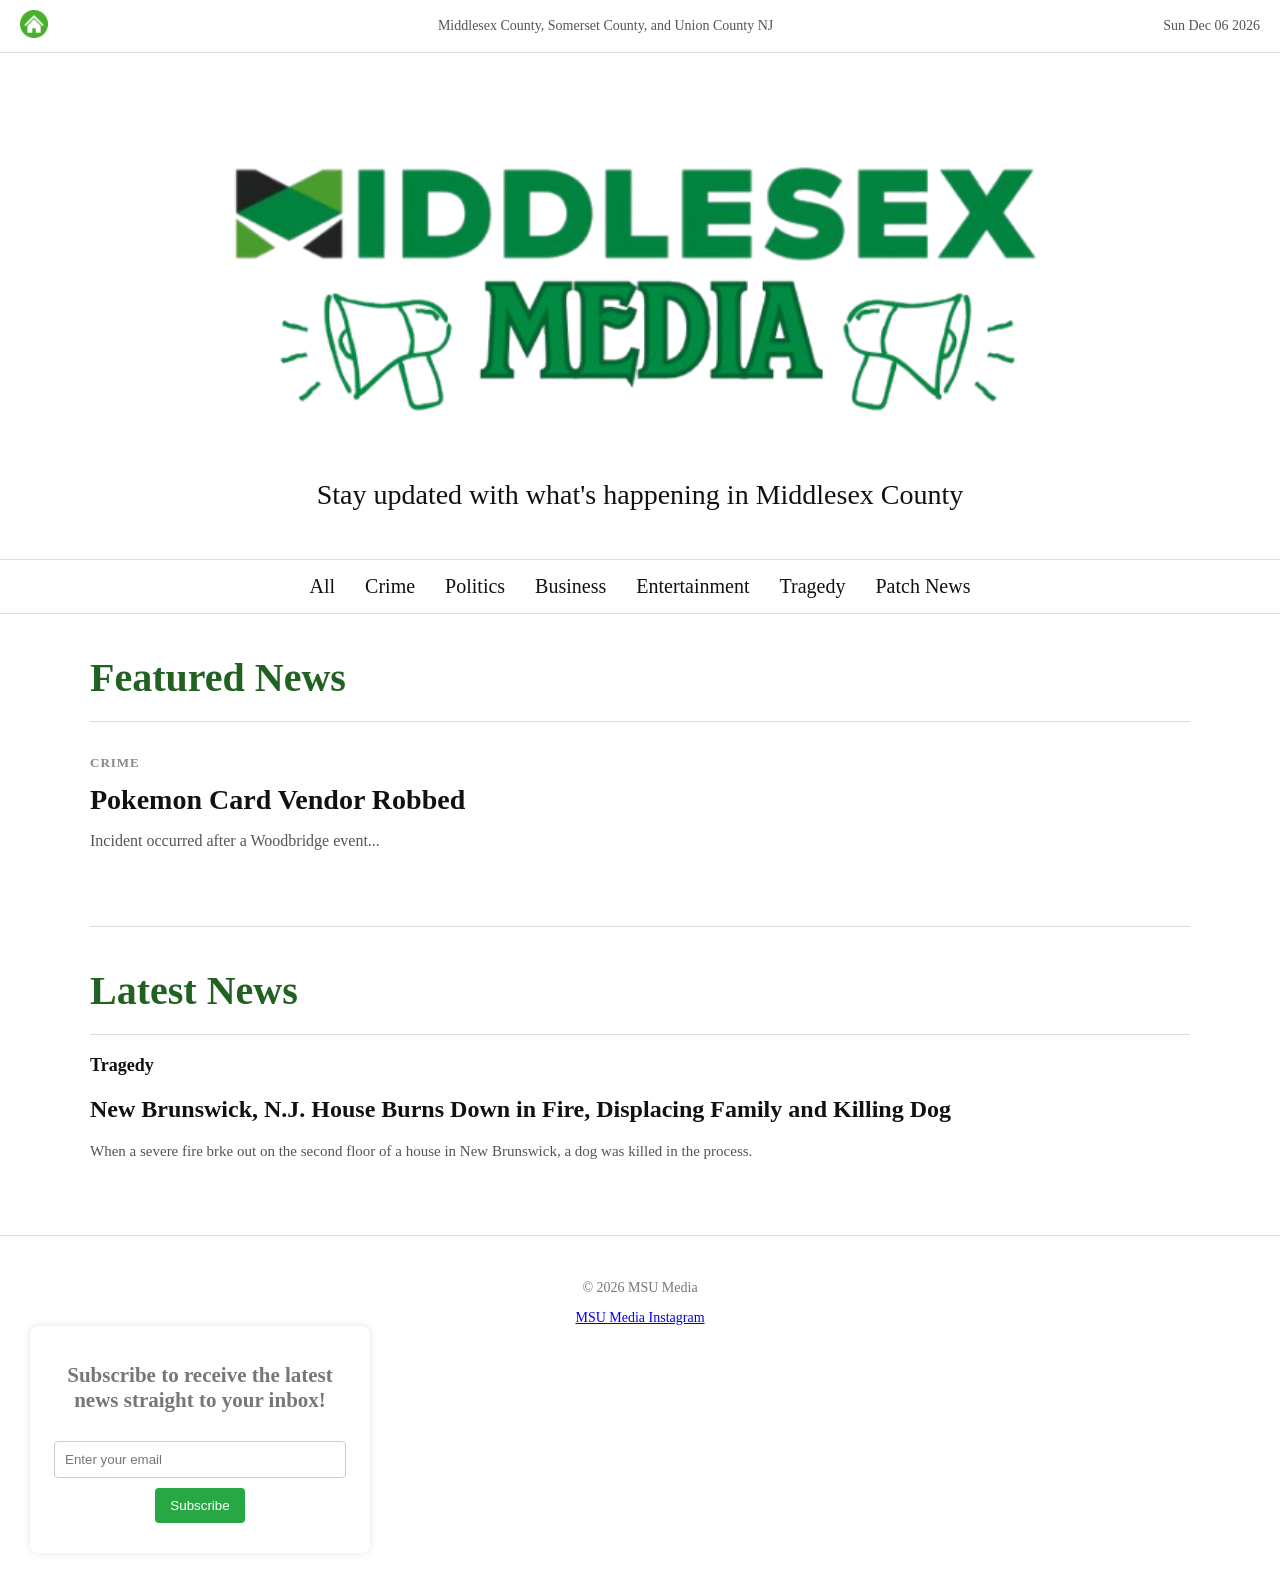
==== index.html @ 53d73803 "Change title and footer to MSU Media branding Updated the title and footer information to reflect th" ====
<!DOCTYPE html>
<html lang="en">
<head>
<meta charset="UTF-8">
<meta name="viewport" content="width=device-width, initial-scale=1.0">
<title>MSU Media</title>
<link rel="stylesheet" href="style.css">
</head>

<body>

<div class="topbar">
    <div class="top-left">
        <a href="index.html">
            <img src="usableIcon1.png" alt="Home">
        </a>
    </div>

    <span>Middlesex County, Somerset County, and Union County NJ</span>
    <span id="date"></span>
</div>
<header class="masthead">
    <a href="#" id="homeLogo">
        <img src="middlesexmedia.png" alt="Logo">
    </a>
    <p class="tagline">Stay updated with what's happening in Middlesex County</p>
</header>

<nav class="nav">
    <a href="index.html">All</a>
    <a href="index.html#Crime">Crime</a>
    <a href="index.html#Politics">Politics</a>
    <a href="index.html#Business">Business</a>
    <a href="index.html#Entertainment">Entertainment</a>
    <a href="index.html#Tragedy">Tragedy</a>
    <a href="index.html#Patch">Patch News</a>
</nav>
<section class="filtered" id="filteredSection" style="display: none;">
    <h1 id="filteredTitle"></h1>
    <div id="filteredContainer"></div>
</section>
<section class="feature">
    <h1>Featured News</h1>

    <article data-category="Crime">
        <a href="article1.html" class="article-link"> <!--make each article a clickable link-->
            <h3>Crime</h3>
            <h2>Pokemon Card Vendor Robbed</h2>
            <p>Incident occurred after a Woodbridge event...</p>
        </a>
    </article>


</section>

<hr>

<section class="latest">
    <h1>Latest News</h1>

    <article class="news-row" data-category="Tragedy">
        <a href="article2.html" class="article-link">
            <h3>Tragedy</h3>
            <h2>New Brunswick, N.J. House Burns Down in Fire, Displacing Family and Killing Dog</h2>
            <p>When a severe fire brke out on the second floor of a house in New Brunswick, a dog was killed in the process.</p>
        </a>
    </article>

</section>

<footer>
    <p>© 2026 MSU Media</p>
    <a href= "https://www.instagram.com/mediamiddlesex/">MSU Media Instagram</a>
    <div class="subscription-box">
    <h2>Subscribe to receive the latest news straight to your inbox!</h2>
    <input type="email" id="email" placeholder="Enter your email" required>
    <button id="subscribeBtn">Subscribe</button>
    <div id="message" class="message"></div>
</div>

<script>
    // Helper function to validate email format
    function isValidEmail(email) {
        const regex = /^[^\s@]+@[^\s@]+\.[^\s@]+$/;
        return regex.test(email);
    }

    document.getElementById("subscribeBtn").addEventListener("click", function() {
        const emailInput = document.getElementById("email");
        const messageDiv = document.getElementById("message");
        const email = emailInput.value.trim();

        // Clear previous messages
        messageDiv.textContent = "";
        messageDiv.className = "message";

        // Validate email
        if (!email) {
            messageDiv.textContent = "Please enter your email.";
            messageDiv.classList.add("error");
            return;
        }
        if (!isValidEmail(email)) {
            messageDiv.textContent = "Invalid email format.";
            messageDiv.classList.add("error");
            return;
        }

        // Simulate sending data to server
        try {
            // Example: Replace with actual API call
            console.log("Subscribing:", email);

            // Simulate success
            messageDiv.textContent = "Subscription successful! Thank you.";
            messageDiv.classList.add("success");
            emailInput.value = "";
        } catch (error) {
            messageDiv.textContent = "Something went wrong. Please try again.";
            messageDiv.classList.add("error");
        }
    });
</script>
</footer>

<script src="script.js"></script>

</body>
</html>
---- style.css ----
body {
    margin: 0;
    font-family: Georgia, "Times New Roman", serif;
    background: #ffffff;
    color: #111;
}

.container {
    max-width: 1100px;
    margin: auto;
    padding: 0 20px;
}
.topbar {
    display: flex;
    align-items: center;
    justify-content: space-between;
    padding: 10px 20px;
    font-size: 14px;
    border-bottom: 1px solid #ddd;
    color: #555;
}

.top-left img {
    width: 28px;
    height: auto;
}

/* =====================
   MASTHEAD
===================== */
.masthead {
    text-align: center;
    padding: 20px 0;
}

.home .masthead img {
    width: clamp(160px, 18vw, 240px);
    position: center;
}

.article .masthead img {
    width: 140px;   /* smaller, tighter header like real articles */
    position: center;
}

.tagline {
    font-size: 28px;
    margin-top: 8px;
}

/* =====================
   NAVIGATION
===================== */
.nav {
    display: flex;
    justify-content: center;
    gap: 30px;
    padding: 15px 0;
    border-top: 1px solid #ddd;
    border-bottom: 1px solid #ddd;
}

.nav a {
    text-decoration: none;
    color: #111;
    font-size: 20px;
    font-weight: 500;
}

.nav a:hover {
    text-decoration: underline;
}

/* =====================
   SECTIONS
===================== */
.feature,
.latest,
#filteredSection {
    max-width: 1100px;
    margin: 40px auto;
    padding: 0 20px;
}

.feature h1,
.latest h1,
#filteredSection h1 {
    font-size: 40px;
    margin-bottom: 20px;
    color: rgb(33, 97, 33);
}

/* =====================
   ARTICLES
===================== */
article {
    border-top: 1px solid #ddd;
    padding: 20px 0;
}

.feature h3 {
    font-size: 13px;
    color: #888;
    text-transform: uppercase;
    letter-spacing: 1px;
}

.feature h2 {
    font-size: 28px;
    margin: 5px 0;
}

.feature p {
    font-size: 16px;
    color: #555;
}

.news-row h3 {
    font-size: 18px;
    margin: 0;
}

.news-row p {
    font-size: 15px;
    color: #555;
}

/* =====================
   LINKS
===================== */
.article-link {
    text-decoration: none;
    color: inherit;
    display: block;
}

.article-link:hover h2 {
    text-decoration: underline;
}

/* =====================
   FOOTER
===================== */
footer {
    text-align: center;
    padding: 30px;
    margin-top: 40px;
    border-top: 1px solid #ddd;
    font-size: 14px;
    color: #777;
}

.footer a {
    padding: 20px;
    text-color: green;
}

/* =====================
   DIVIDER
===================== */
hr {
    border: none;
    border-top: 1px solid #ddd;
    margin: 40px auto;
    max-width: 1100px;
}

/* =====================
   MOBILE (THIS IS THE MAGIC)
===================== */
@media (max-width: 768px) {

    .topbar {
        padding: 8px 15px;
        font-size: 12px;
    }

    .masthead img {
        max-width: 140px;
    }

    .tagline {
        font-size: 18px;
    }

    /* NAV → scrollable (REAL NEWS STYLE) */
    .nav {
        justify-content: flex-start;
        overflow-x: auto;
        gap: 15px;
        padding: 10px;
    }

    .nav a {
        font-size: 16px;
        white-space: nowrap;
    }

    /* HEADINGS smaller */
    .feature h1,
    .latest h1,
    #filteredSection h1 {
        font-size: 26px;
    }

    .feature h2 {
        font-size: 20px;
    }

    .news-row h3 {
        font-size: 16px;
    }

    .feature p,
    .news-row p {
        font-size: 14px;
    }

    /* spacing tighter */
    .feature,
    .latest,
    #filteredSection {
        margin: 20px auto;
        padding: 0 15px;
    }
}

.subscription-box {
        background: white;
        padding: 20px;
        border-radius: 8px;
        box-shadow: 0 0 10px rgba(0,0,0,0.1);
        width: 300px;
        text-align: center;
    }
    input[type="email"] {
        width: 90%;
        padding: 10px;
        margin: 10px 0;
        border: 1px solid #ccc;
        border-radius: 4px;
    }
    button {
        background: #28a745;
        color: white;
        padding: 10px 15px;
        border: none;
        border-radius: 4px;
        cursor: pointer;
    }
    button:hover {
        background: #218838;
    }
    .message {
        margin-top: 10px;
        font-size: 0.9em;
    }
    .error {
        color: red;
    }
    .success {
        color: green;
    }
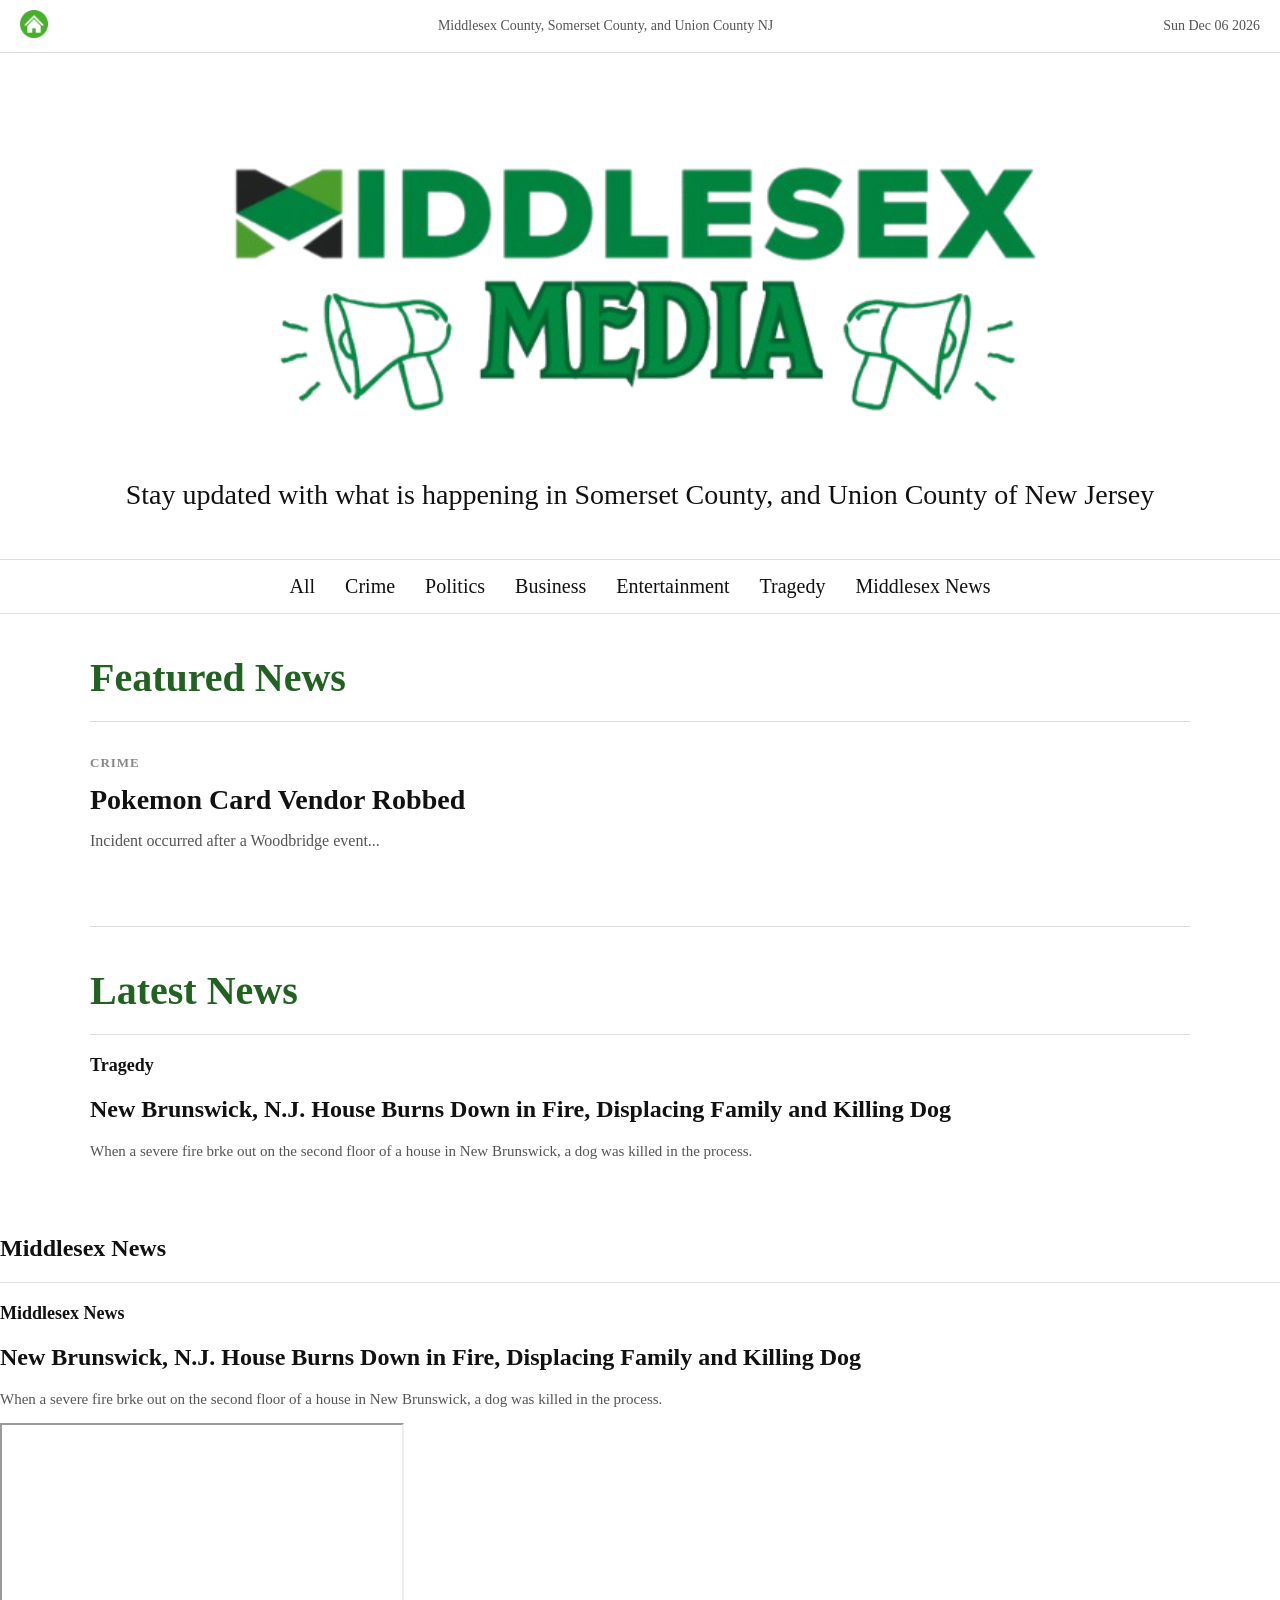
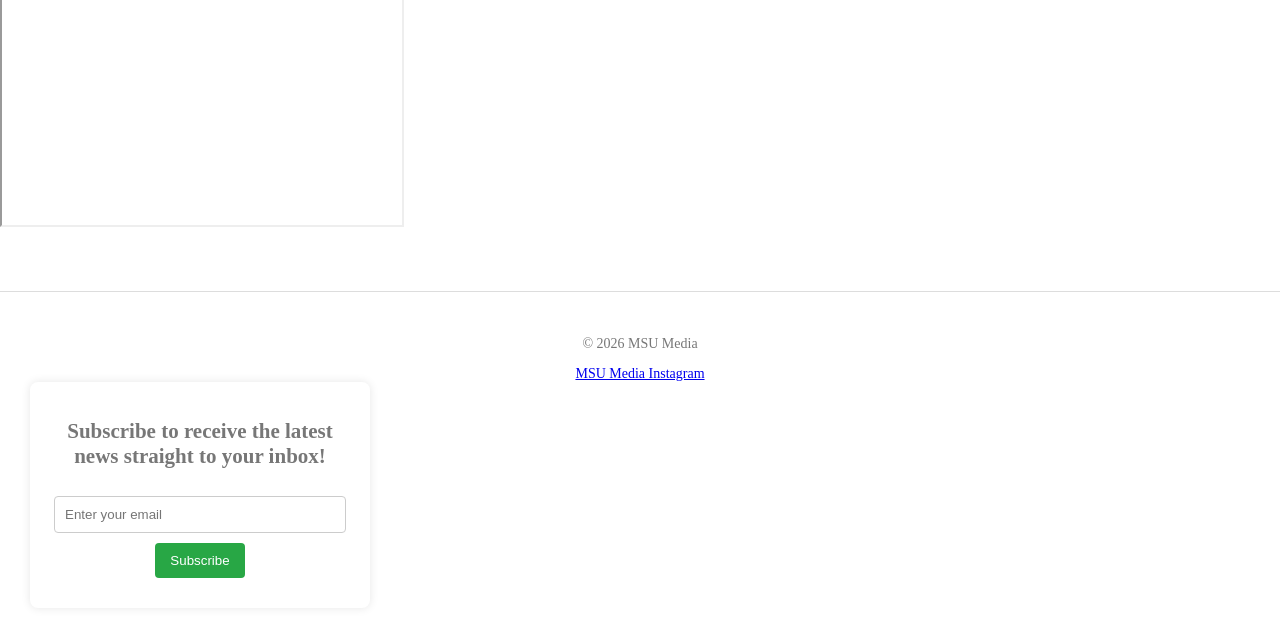
==== commit 3b0ca009: "added new link from Patch Middlesex news page" ====
--- a/index.html
+++ b/index.html
@@ -23,7 +23,7 @@
     <a href="#" id="homeLogo">
         <img src="middlesexmedia.png" alt="Logo">
     </a>
-    <p class="tagline">Stay updated with what's happening in Middlesex County</p>
+    <p class="tagline">Stay updated with what is happening in Somerset County, and Union County of New Jersey</p>
 </header>
 
 <nav class="nav">
@@ -33,7 +33,7 @@
     <a href="index.html#Business">Business</a>
     <a href="index.html#Entertainment">Entertainment</a>
     <a href="index.html#Tragedy">Tragedy</a>
-    <a href="index.html#Patch">Patch News</a>
+    <a href="index.html#Patch">Middlesex News</a>
 </nav>
 <section class="filtered" id="filteredSection" style="display: none;">
     <h1 id="filteredTitle"></h1>
@@ -64,6 +64,21 @@
             <h2>New Brunswick, N.J. House Burns Down in Fire, Displacing Family and Killing Dog</h2>
             <p>When a severe fire brke out on the second floor of a house in New Brunswick, a dog was killed in the process.</p>
         </a>
+    </article>
+
+</section>
+
+
+    <section class="patch">
+    <h1>Middlesex News</h1>
+
+    <article class="news-row" data-category="patch">
+        <a href="patch_middlesex.html" class="article-link">
+            <h3>Middlesex News</h3>
+            <h2>New Brunswick, N.J. House Burns Down in Fire, Displacing Family and Killing Dog</h2>
+            <p>When a severe fire brke out on the second floor of a house in New Brunswick, a dog was killed in the process.</p>
+        </a>
+<iframe src="https://patch.com/new-jersey/middlesex/calendar" height="400" width="400" title="Middlesex News"></iframe>
     </article>
 
 </section>
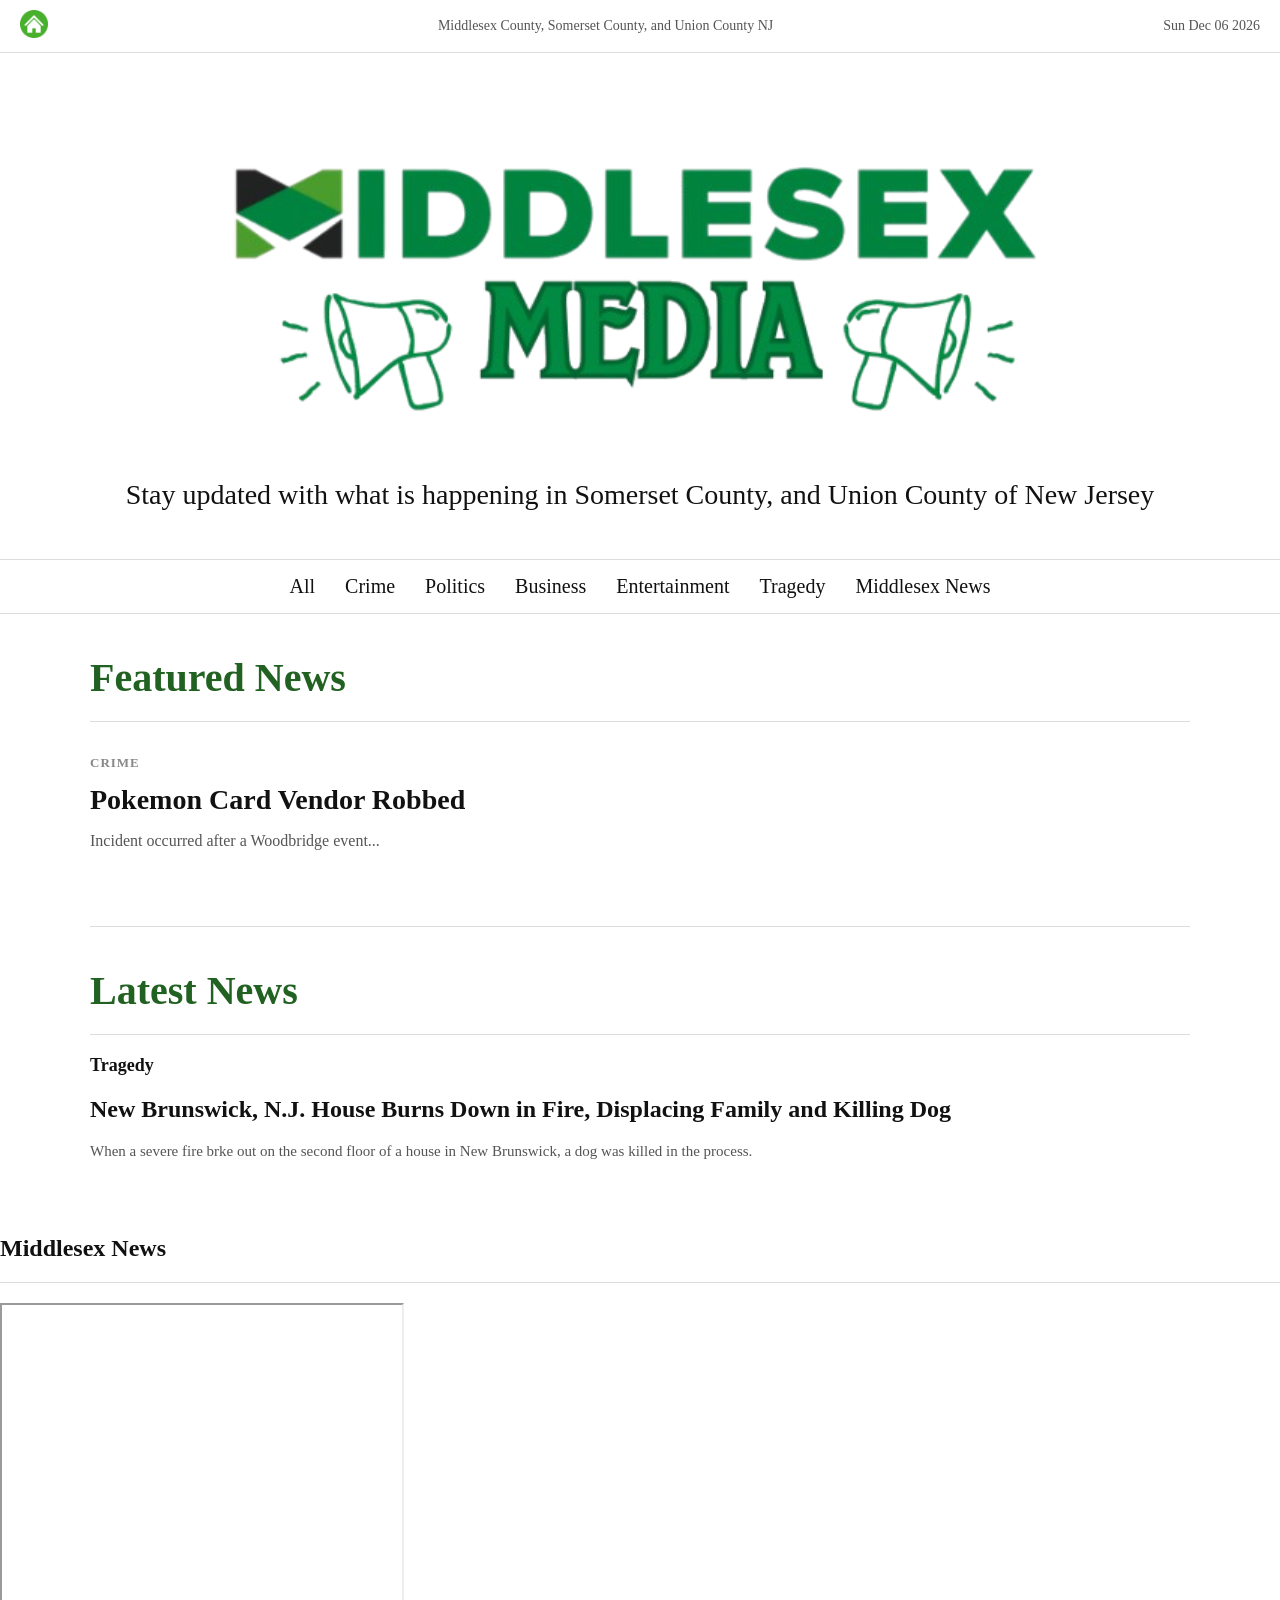
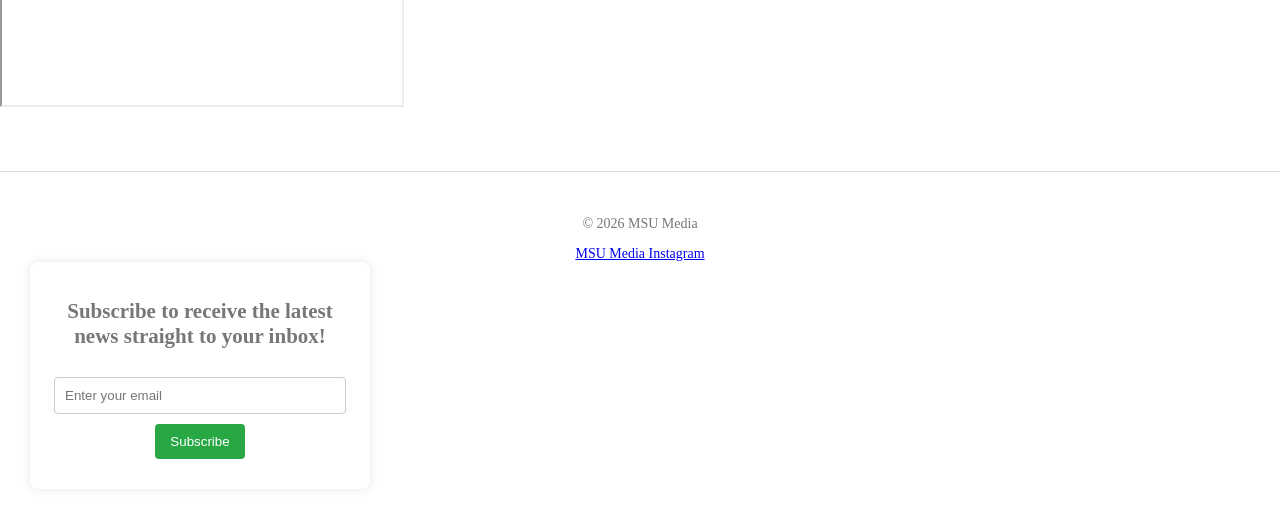
==== commit 172997c2: "Update index.html" ====
--- a/index.html
+++ b/index.html
@@ -73,11 +73,8 @@
     <h1>Middlesex News</h1>
 
     <article class="news-row" data-category="patch">
-        <a href="patch_middlesex.html" class="article-link">
-            <h3>Middlesex News</h3>
-            <h2>New Brunswick, N.J. House Burns Down in Fire, Displacing Family and Killing Dog</h2>
-            <p>When a severe fire brke out on the second floor of a house in New Brunswick, a dog was killed in the process.</p>
-        </a>
+        <!a href="patch_middlesex.html" class="article-link">
+        <!/a>
 <iframe src="https://patch.com/new-jersey/middlesex/calendar" height="400" width="400" title="Middlesex News"></iframe>
     </article>
 
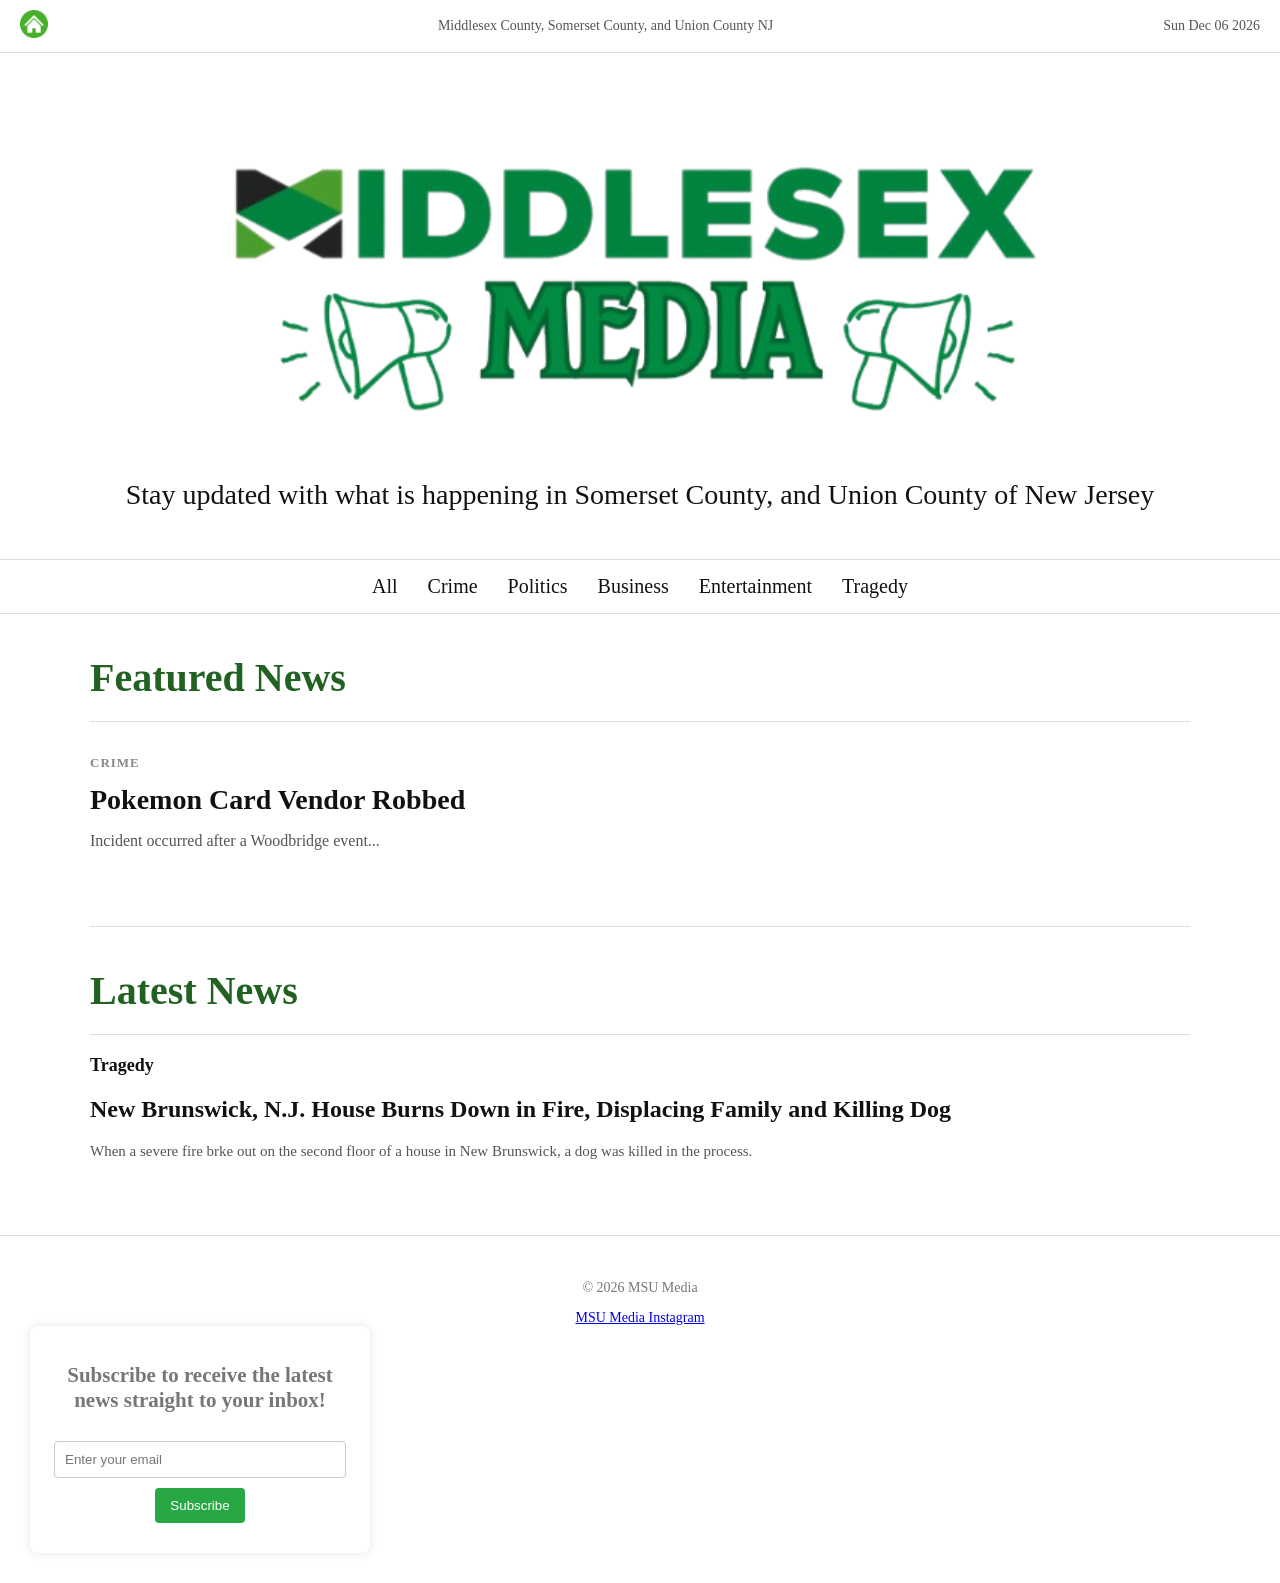
==== commit 8e093837: "removed Patch link" ====
--- a/index.html
+++ b/index.html
@@ -33,7 +33,6 @@
     <a href="index.html#Business">Business</a>
     <a href="index.html#Entertainment">Entertainment</a>
     <a href="index.html#Tragedy">Tragedy</a>
-    <a href="index.html#Patch">Middlesex News</a>
 </nav>
 <section class="filtered" id="filteredSection" style="display: none;">
     <h1 id="filteredTitle"></h1>
@@ -64,18 +63,6 @@
             <h2>New Brunswick, N.J. House Burns Down in Fire, Displacing Family and Killing Dog</h2>
             <p>When a severe fire brke out on the second floor of a house in New Brunswick, a dog was killed in the process.</p>
         </a>
-    </article>
-
-</section>
-
-
-    <section class="patch">
-    <h1>Middlesex News</h1>
-
-    <article class="news-row" data-category="patch">
-        <!a href="patch_middlesex.html" class="article-link">
-        <!/a>
-<iframe src="https://patch.com/new-jersey/middlesex/calendar" height="400" width="400" title="Middlesex News"></iframe>
     </article>
 
 </section>
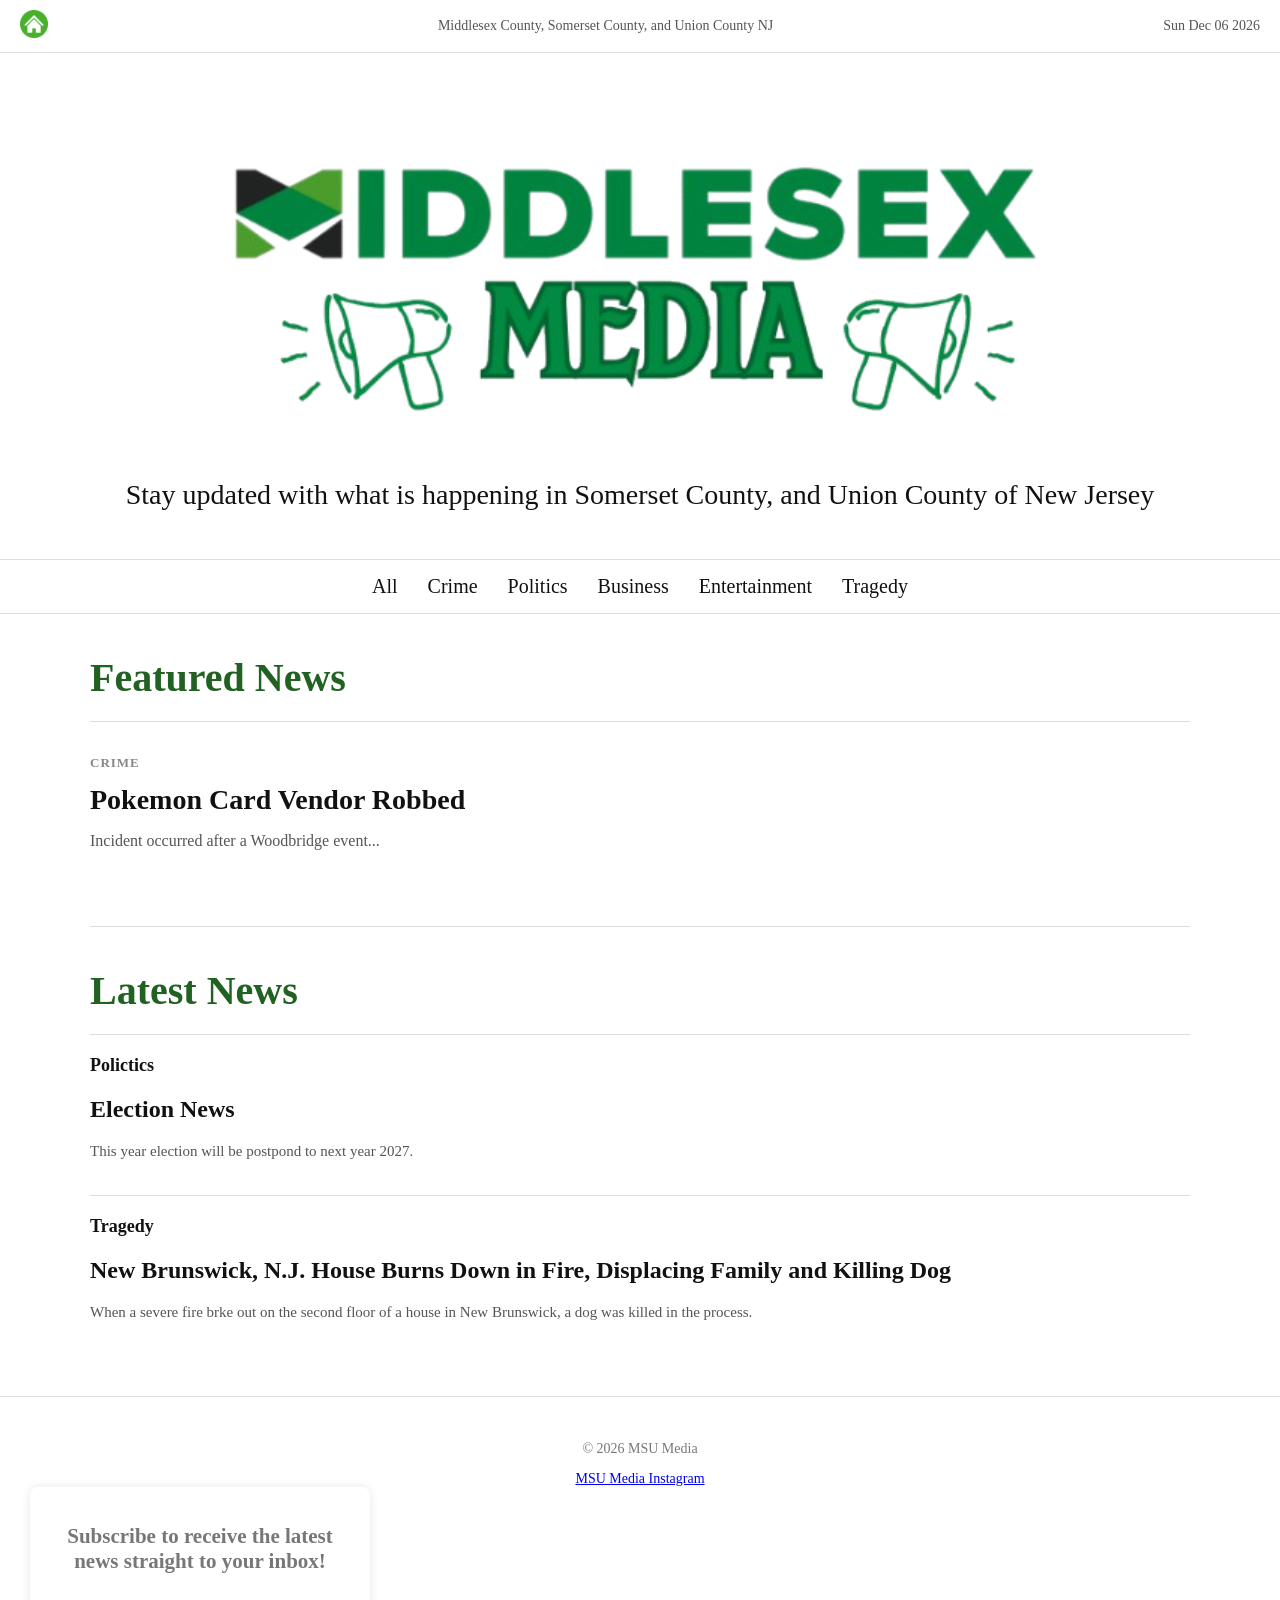
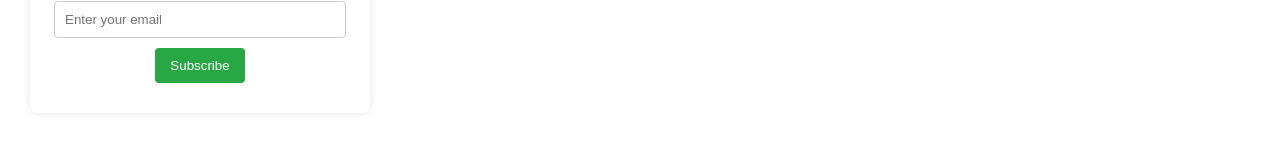
==== commit f89d789d: "Added election news" ====
--- a/index.html
+++ b/index.html
@@ -56,6 +56,13 @@
 
 <section class="latest">
     <h1>Latest News</h1>
+ <article class="news-row" data-category="Politics">
+        <a href="article3.html" class="article-link">
+            <h3>Polictics</h3>
+            <h2>Election News</h2>
+            <p>This year election will be postpond to next year 2027.</p>
+        </a>
+    </article>
 
     <article class="news-row" data-category="Tragedy">
         <a href="article2.html" class="article-link">
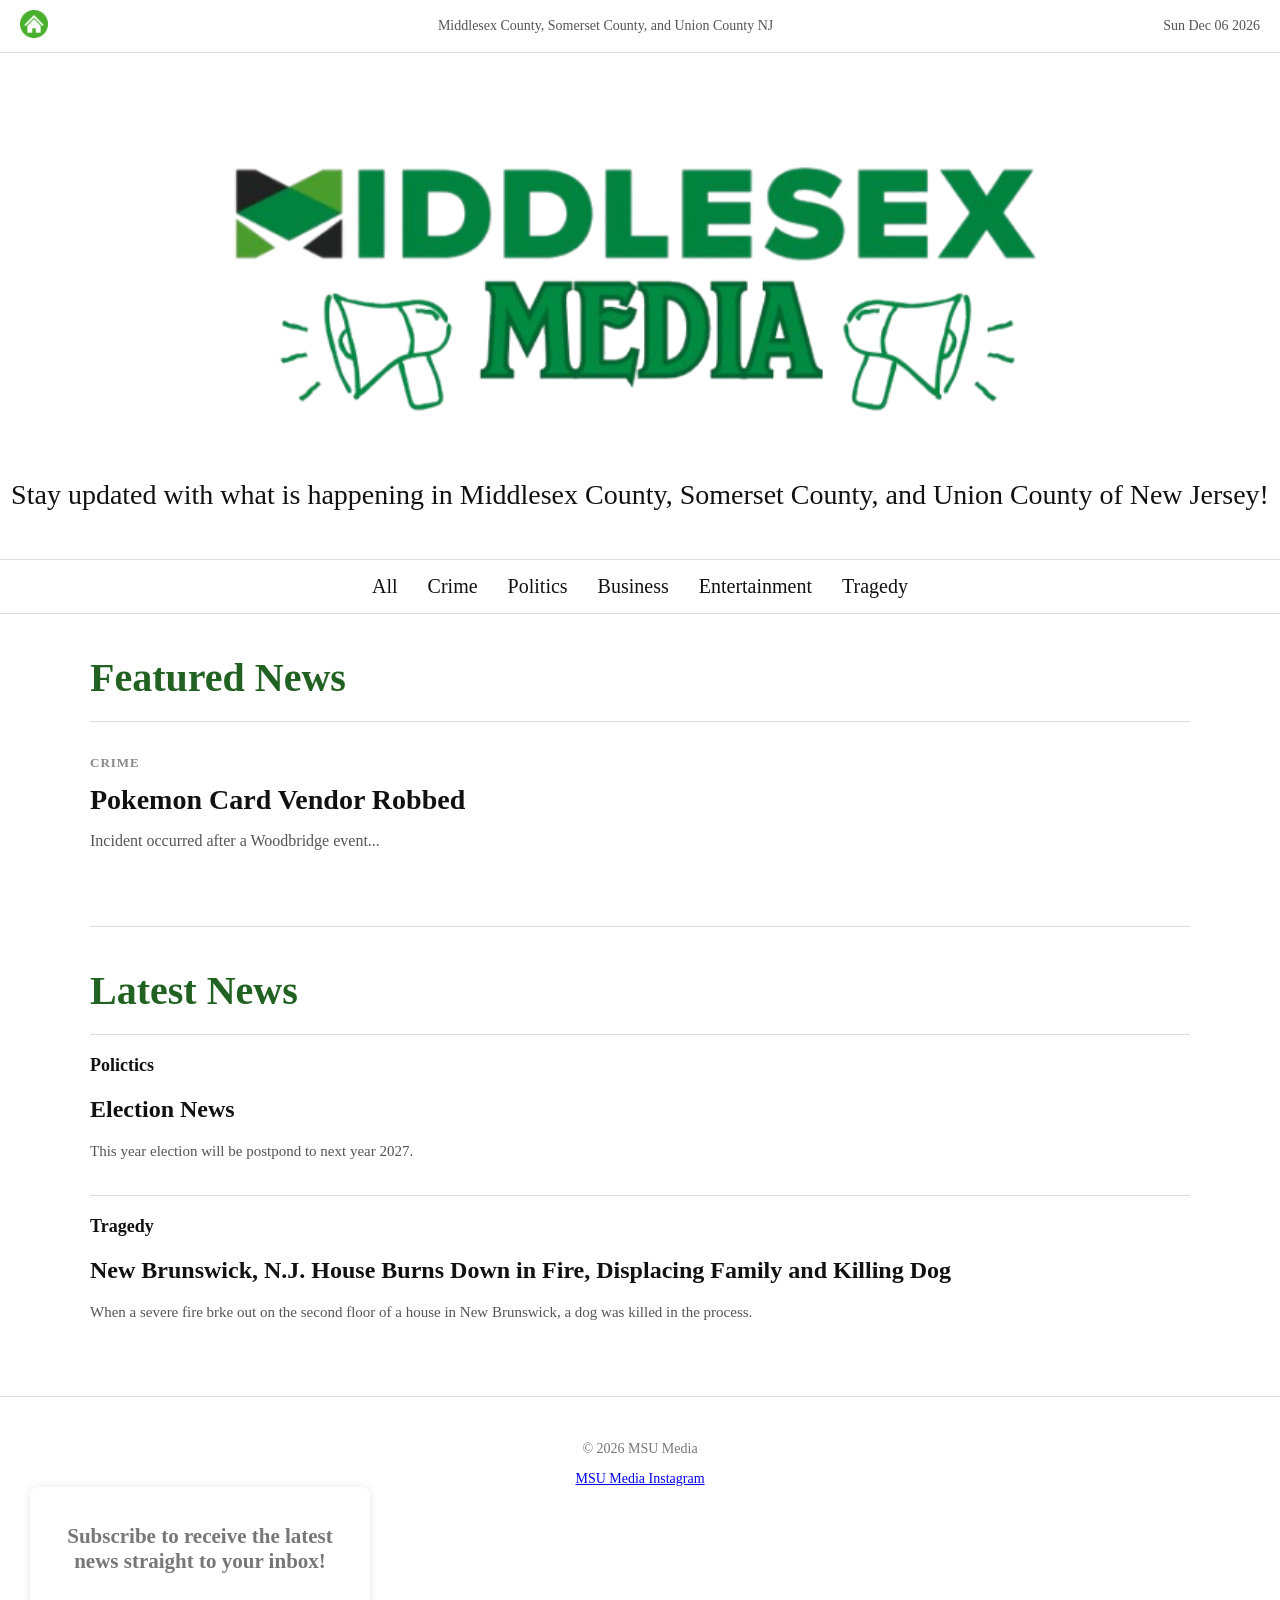
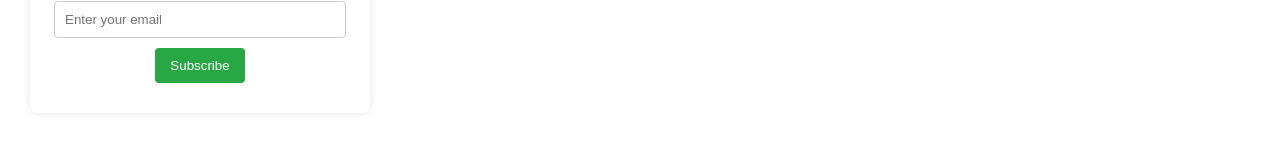
==== commit b9268df2: "Fix HTML encoding issues in index.html" ====
--- a/index.html
+++ b/index.html
@@ -23,7 +23,7 @@
     <a href="#" id="homeLogo">
         <img src="middlesexmedia.png" alt="Logo">
     </a>
-    <p class="tagline">Stay updated with what is happening in Somerset County, and Union County of New Jersey</p>
+    <p class="tagline">Stay updated with what is happening in Middlesex County, Somerset County, and Union County of New Jersey!</p>
 </header>
 
 <nav class="nav">
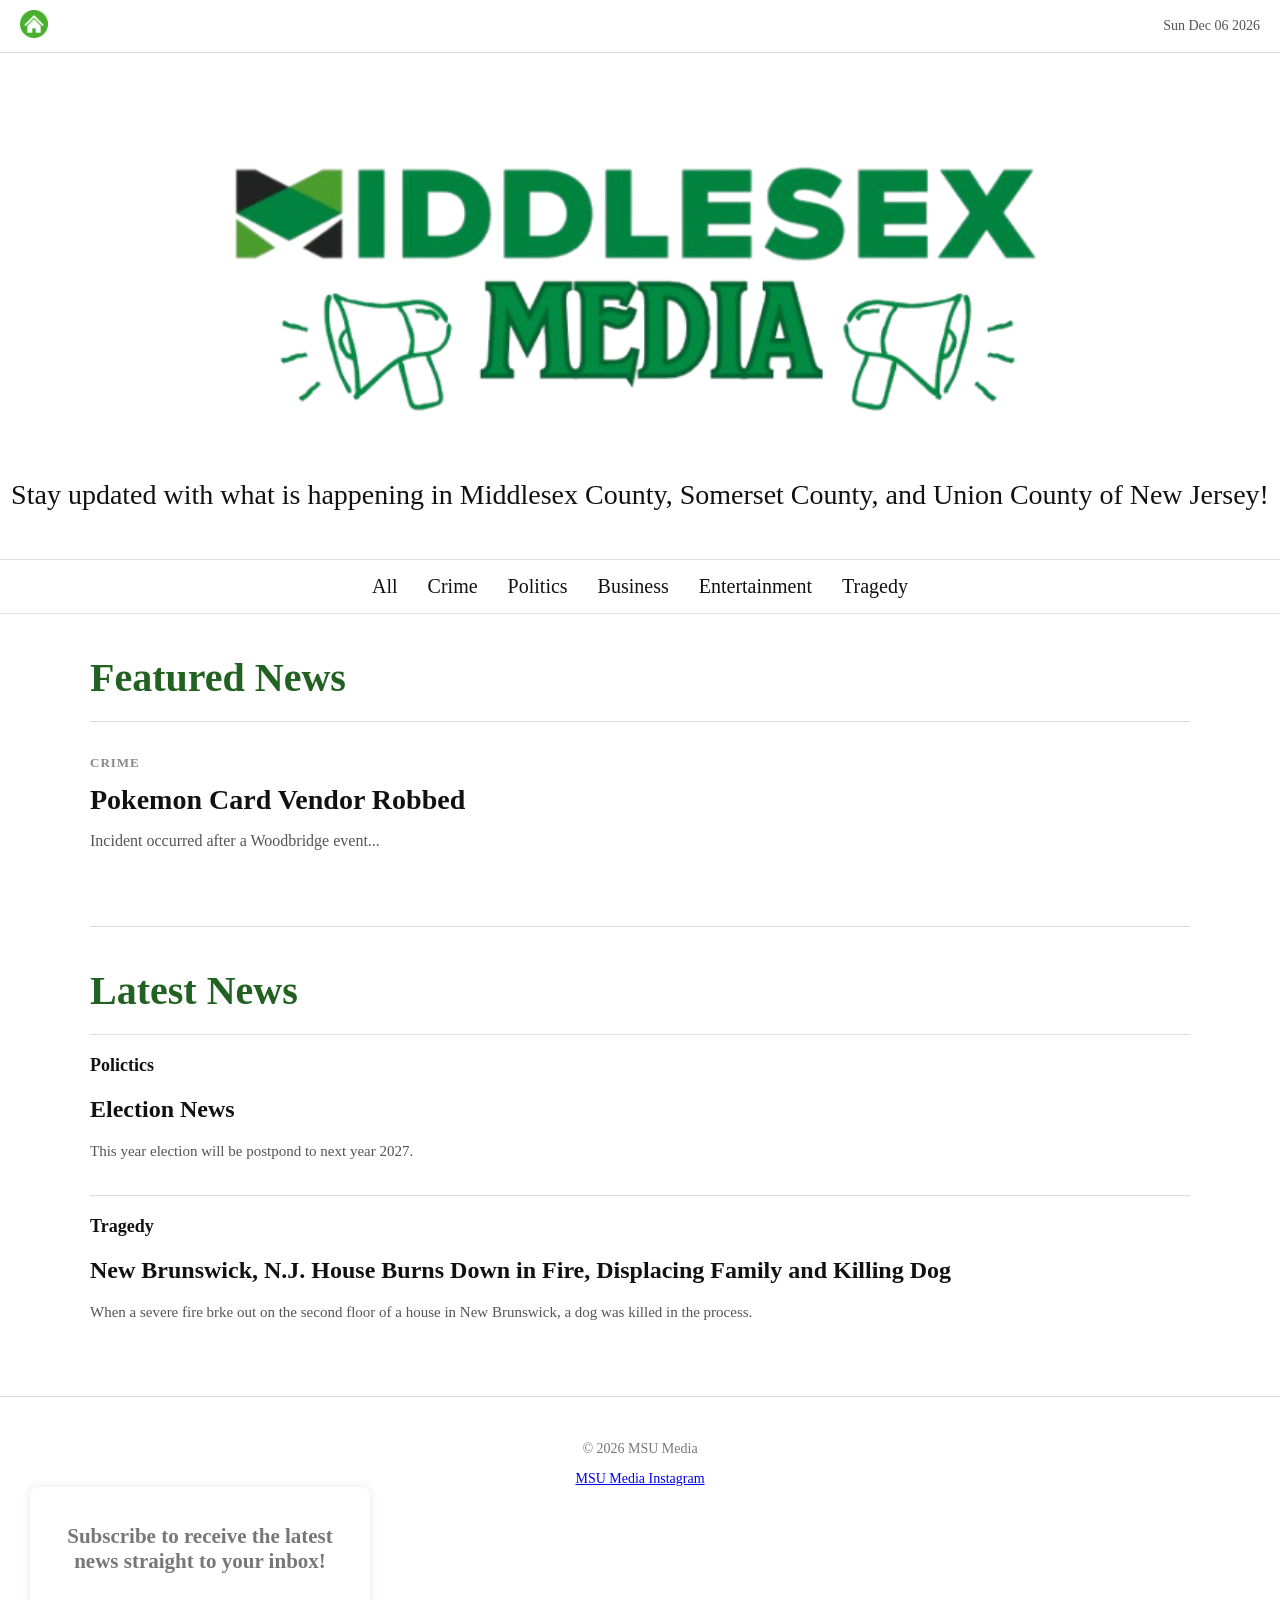
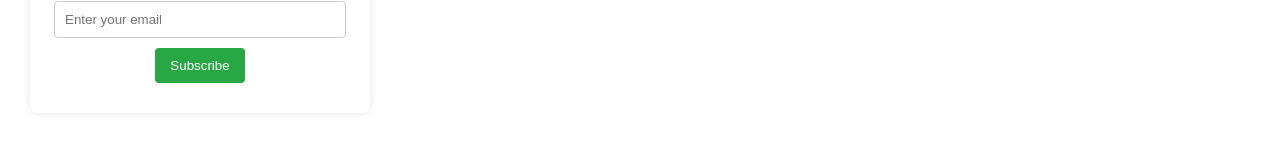
==== commit eb84062e: "Fix HTML encoding issues in index.html" ====
--- a/index.html
+++ b/index.html
@@ -16,7 +16,6 @@
         </a>
     </div>
 
-    <span>Middlesex County, Somerset County, and Union County NJ</span>
     <span id="date"></span>
 </div>
 <header class="masthead">
